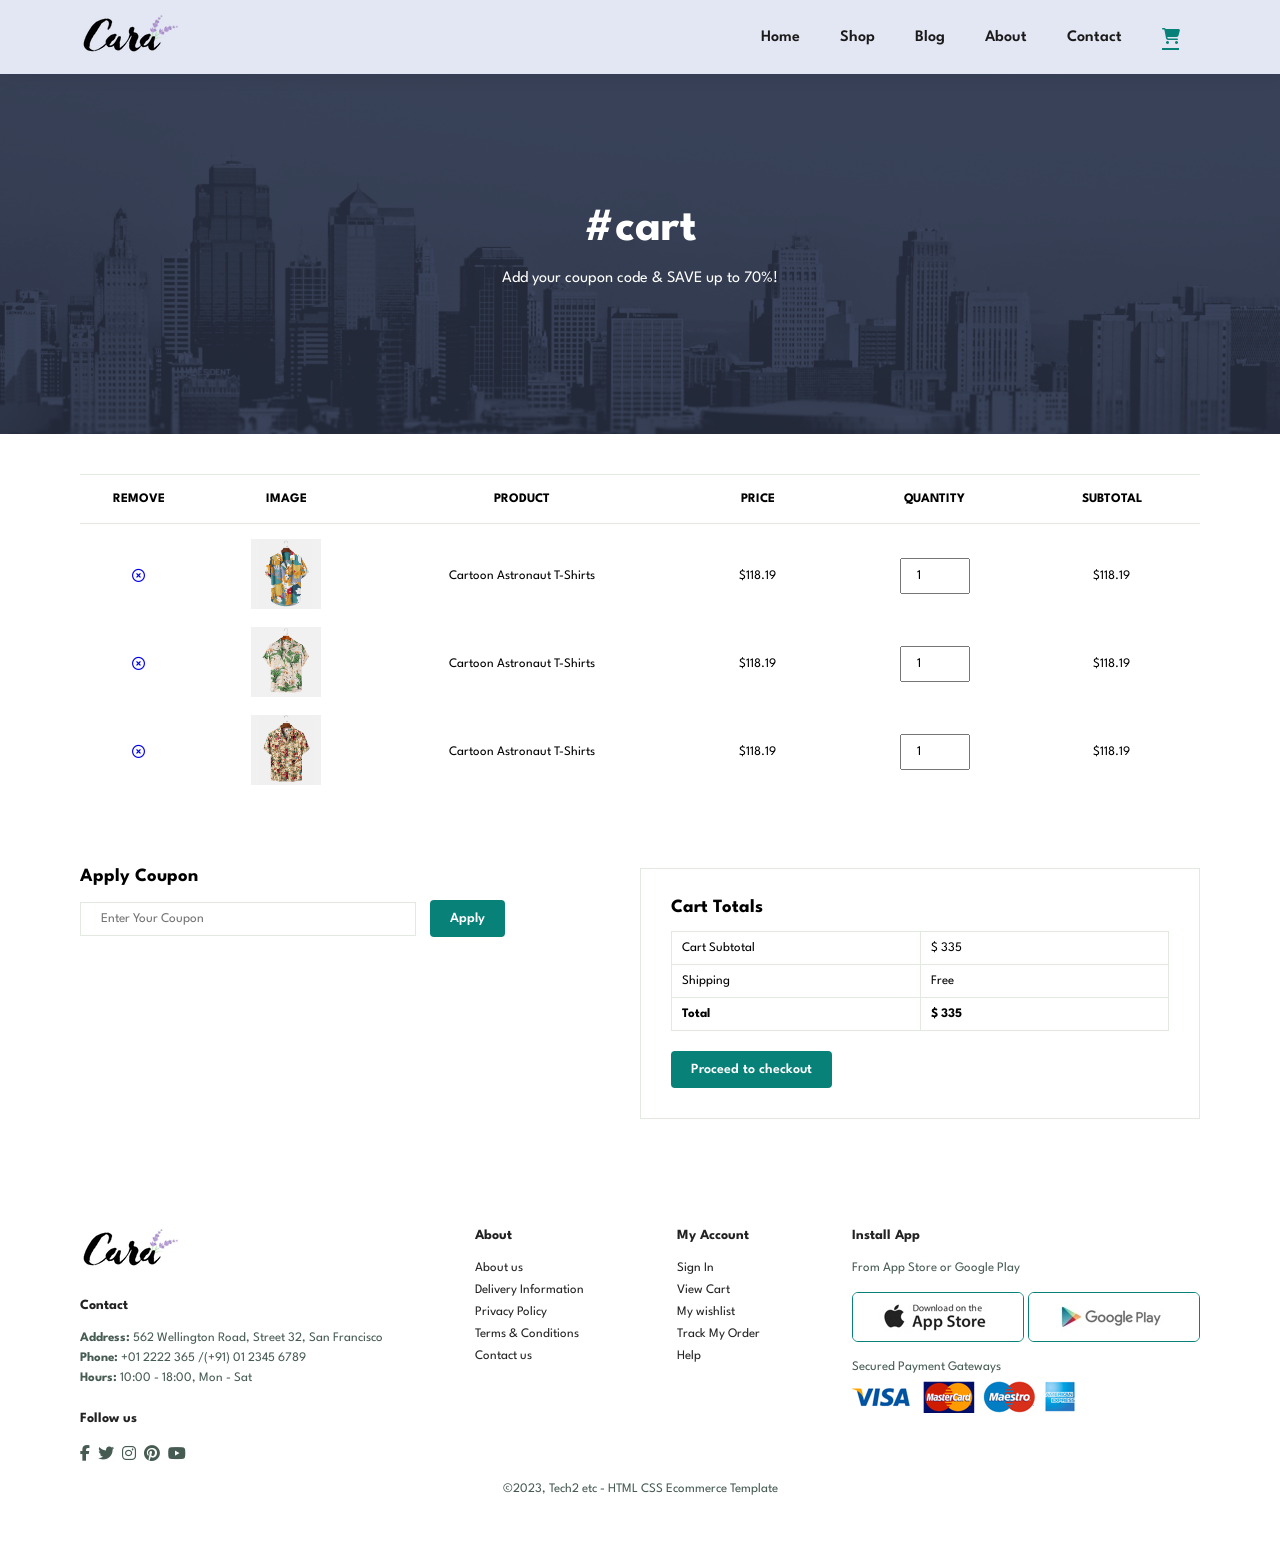
==== cart.html @ 0b226ee8 "Initial Goddies website" ====
<!DOCTYPE html>
<html lang="en">
<head>
    <meta charset="UTF-8">
    <meta name="viewport" content="width=device-width, initial-scale=1.0">
    <meta http-equiv="X-UA-Compatible" content="ie=edge">
    <title>E-commerce website</title>
    <link rel="stylesheet" href="style10.css">
    <link rel="stylesheet" href="https://cdnjs.cloudflare.com/ajax/libs/font-awesome/6.4.0/css/all.min.css">
</head>
<body>

    <section id="header">
        <a href="#">
            <img src="img/logo.png" class="logo">
        </a>
        <div>
            <ul id="navbar">
                <li><a href="index10.html">Home</a></li>
                <li><a href="shop.html">Shop</a></li>
                <li><a href="blog.html">Blog</a></li>
                <li><a href="about.html">About</a></li>
                <li><a href="contact.html">Contact</a></li>
                <li id="lg-bag"><a class="active" href="cart.html"><i class="fas fa-shopping-cart"></i></a></li>
                <a href="#" id ="close"><i class="fas fa-times"></i></a>
            </ul>
        </div>
        <div id="mobile">
            <a href="cart.html"><i class="fas fa-shopping-cart"></i></a>
            <i id="bar" class="fas fa-outdent"></i>
        </div>
    </section>

    <section id="page-header" class="about-header">
        <h2>#cart</h2>
        <p>Add your coupon code & SAVE up to 70%!</p>
    </section>
    
    <section id="cart" class="section-p1">
        <table width="100%">
            <thead>
                <tr>
                    <td>Remove</td>
                    <td>Image</td>
                    <td>Product</td>
                    <td>Price</td>
                    <td>Quantity</td>
                    <td>Subtotal</td>
                </tr>
            </thead>
            <tbody>
                <tr>
                    <td><a href="#"><i class="far fa-times-circle"></i></a></td>
                    <td><img src="img/products/f1.jpg" alt=""></td>
                    <td>Cartoon Astronaut T-Shirts</td>
                    <td>$118.19</td>
                    <td><input type="number" value="1"></td>
                    <td>$118.19</td>
                </tr>
                <tr>
                    <td><a href="#"><i class="far fa-times-circle"></i></a></td>
                    <td><img src="img/products/f2.jpg" alt=""></td>
                    <td>Cartoon Astronaut T-Shirts</td>
                    <td>$118.19</td>
                    <td><input type="number" value="1"></td>
                    <td>$118.19</td>
                </tr>
                <tr>
                    <td><a href="#"><i class="far fa-times-circle"></i></a></td>
                    <td><img src="img/products/f3.jpg" alt=""></td>
                    <td>Cartoon Astronaut T-Shirts</td>
                    <td>$118.19</td>
                    <td><input type="number" value="1"></td>
                    <td>$118.19</td>
                </tr>
            </tbody>
        </table>
    </section>

    <section id="cart-add" class="section-p1">
        <div id="coupon">
            <h3>Apply Coupon</h3>
            <div>
                <input type="text" placeholder="Enter Your Coupon">
                <button class="normal">Apply</button>
            </div>
        </div>

        <div id="subtotal">
            <h3>Cart Totals</h3>
            <table>
                <tr>
                    <td>Cart Subtotal</td>
                    <td>$ 335</td>
                </tr>
                <tr>
                    <td>Shipping</td>
                    <td>Free</td>
                </tr>
                <tr>
                    <td><strong>Total</strong></td>
                    <td><strong>$ 335</strong></td>
                </tr>
            </table>
            <button class="normal">Proceed to checkout</button>
        </div>
    </section>

    <footer class="section-p1">
        <div class="col">
            <img class="logo" src="img/logo.png" alt="">
            <h4>Contact</h4>
            <p><strong>Address: </strong> 562 Wellington Road, Street 32, San Francisco</p>
            <p><strong>Phone: </strong> +01 2222 365 /(+91) 01 2345 6789</p>
            <p><strong>Hours: </strong> 10:00 - 18:00, Mon - Sat</p>
            <div class="follow">
                <h4>Follow us</h4>
                <div class="icon">
                    <i class="fab fa-facebook-f"></i>
                    <i class="fab fa-twitter"></i>
                    <i class="fab fa-instagram"></i>
                    <i class="fab fa-pinterest"></i>
                    <i class="fab fa-youtube"></i>
                </div>
            </div>
        </div>
        <div class="col">
            <h4>About</h4>
            <a href="#">About us</a>
            <a href="#">Delivery Information</a>
            <a href="#">Privacy Policy</a>
            <a href="#">Terms & Conditions</a>
            <a href="#">Contact us</a>
        </div>
        <div class="col">
            <h4>My Account</h4>
            <a href="#">Sign In</a>
            <a href="#">View Cart</a>
            <a href="#">My wishlist</a>
            <a href="#">Track My Order</a>
            <a href="#">Help</a>
        </div>

        <div class="col install">
            <h4>Install App</h4>
            <p>From App Store or Google Play</p>
            <div class="row">
                <img src="img/pay/app.jpg" alt="">
                <img src="img/pay/play.jpg" alt="">
            </div>
            <p>Secured Payment Gateways </p>
            <img src="img/pay/pay.png" alt="">
        </div>

        <div class="copyright">
            <p>©2023, Tech2 etc - HTML CSS Ecommerce Template</p>
        </div>
    </footer>



    <script src="script10.js"></script>
</body>
</html>
---- style10.css ----
@import url('https://fonts.googleapis.com/css2?family=Spartan:wght@100;200;300;500;700;800;900&display=swap');

* {
    margin: 0;
    padding: 0;
    box-sizing: border-box;
    font-family: 'Spartan', sans-serif;
}

h1 {
    font-size: 50px;
    line-height: 64px;
    color: #222;
}

h2 {
    font-size: 46px;
    line-height: 54px;
    color: #222;
}

h4 {
    font-size: 20px;
    color: #222;
}

h6 {
    font-weight: 700;
    font-size: 12px;
}

p {
    font-size: 16px;
    color: #465b52;
    margin: 15px 0 20px 0;
}

.section-p1 {
    padding: 40px 80px;
}

.section-m1 {
    margin: 40px 0;
}

button.normal {
    font-size: 14px;
    font-weight: 600;
    padding: 15px 30px;
    color: #000;
    background-color: #fff;
    border-radius: 4px;
    cursor: pointer;
    border: none;
    outline: none;
    transition: 0.2s;
}

button.white {
    font-size: 13px;
    font-weight: 600;
    padding: 11px 18px;
    color: #fff;
    background-color: transparent;
    cursor: pointer;
    border: 1px solid #fff;
    outline: none;
    transition: 0.2s;
}

body {
    width: 100%;
}

/*Header start*/
#header {
    display: flex;
    justify-content: space-between;
    padding: 15px 80px;
    align-items: center;
    background-color: #E3E6F3;
    box-shadow: 0 5px 15px rgba(0, 0, 0, 0.06);
    z-index: 999;
    position: sticky;
    top: 0;
    left: 0;
}

#navbar {
    display: flex;
    justify-content: center;
    align-items: center;
}

#navbar li {
    list-style: none;
    padding: 0 20px;
    position: relative;
}

#navbar li a {
    text-decoration: none;
    font-size: 16px;
    font-weight: 600;
    color: #1a1a1a;
    transition: 0.3s ease;
}

#navbar li a:hover,
#navbar li a.active {
    color: #088178;
}

#navbar li a.active::after,
#navbar li a:hover::after {
    content: '';
    width: 30%;
    height: 2px;
    background-color: #088178;
    position: absolute;
    bottom: -4px;
    left: 20px;
}

#mobile {
    display: none;
    align-items: center;
}

#close {
    display: none;
}

/*Home Page*/

#hero {
    background-image: url("img/hero4.png");
    height: 90vh;
    width: 100%;
    background-size: cover;
    background-position: top 25% right 0;
    padding: 0 80px;
    display: flex;
    flex-direction: column;
    justify-content: center;
    align-items: flex-start;
}

#hero h4 {
    padding-bottom: 15px;
}

#hero h1 {
    color: #088178;
}

#hero button {
    background-image: url("img/button.png");
    color: #088178;
    background-color: transparent;
    border: 0;
    padding: 14px 80px 14px 65px;
    background-repeat: no-repeat;
    cursor: pointer;
    font-weight: 700;
    font-size: 15px;
}

#feature {
    display: flex;
    align-items: center;
    justify-content: space-between;
    flex-wrap: wrap;
}

#feature .fe-box {
    width: 180px;
    text-align: center;
    padding: 25px 15px;
    box-shadow: 20px 20px 34px rgba(0, 0, 0, 0.03);
    border: 1px solid #cce7d0;
    border-radius: 4px;
    margin: 15px 0;
}

#feature .fe-box:hover {
    box-shadow: 10px 10px 54px rgba(70, 62, 221, 0.1);
}

#feature .fe-box h6 {
    display: inline-block;
    padding: 9px 8px 6px 8px;
    line-height: 1;
    border-radius: 4px;
    color: #088178;
    background-color: #fddde4;
}

#feature .fe-box img {
    width: 100%;
    margin-bottom: 10px;
}

#feature .fe-box:nth-child(2) h6 {
    background-color: #cdebbc;
}

#feature .fe-box:nth-child(3) h6 {
    background-color: #d1e8f2;
}

#feature .fe-box:nth-child(4) h6 {
    background-color: #cdd4f8;
}

#feature .fe-box:nth-child(5) h6 {
    background-color: #f6dbf6;
}

#feature .fe-box:nth-child(6) h6 {
    background-color: #fff2e5;
}

#product1 .pro-container {
    display: flex;
    justify-content: space-between;
    padding-top: 20px;
    flex-wrap: wrap;
}

#product1 {
    text-align: center;
}

#product1 .pro {
    width: 23%;
    min-width: 250px;
    padding: 10px 12px;
    border: 1px solid #cce7d0;
    border-radius: 25px;
    cursor: pointer;
    box-shadow: 20px 20px 30px rgba(0, 0, 0, 0.02);
    margin: 15px 0;
    transition: 0.2s ease;
    position: relative;
}

#product1 .pro:hover {
    box-shadow: 20px 20px 30px rgba(0, 0, 0, 0.06);
}

#product1 .pro img {
    width: 100%;
    border-radius: 20px;
}

#product1 .pro .des {
    text-align: start;
    padding: 10px 0;
}

#product1 .pro .des span {
    color: #606063;
    font-size: 12px;
}

#product1 .pro .des h5 {
    color: #1a1a1a;
    font-size: 14px;
    padding-top: 7px;
}

#product1 .pro .des i {
    color: rgb(243, 181, 25);
    font-size: 12px;
}

#product1 .pro .des h4 {
    padding-top: 7px;
    font-size: 15px;
    font-weight: 700;
    color: #088178;
}

#product1 .pro .fa-shopping-cart {
    width: 40px;
    height: 40px;
    line-height: 40px;
    border-radius: 50px;
    background-color: #e8f6ee;
    color: #088178;
    border: 1px solid #cce7d0;
    position: absolute;
    bottom: 20px;
    right: 10px;
}

#banner {
    display: flex;
    flex-direction: column;
    justify-content: center;
    align-items: center;
    text-align: center;
    width: 100%;
    height: 40vh;
    background-image: url("img/banner/b2.jpg");
    background-size: cover;
    background-position: center;
}

#banner h4 {
    color: #fff;
    font-size: 16px;
}

#banner h2 {
    color: #fff;
    font-size: 30px;
    padding: 10px 0;
}

#banner h2 span {
    color: #ef3636;
    font-size: 30px;
    padding: 10px 0;
}

#banner button:hover {
    background: #088178;
    color: #fff;
}

#sm-banner {
    display: flex;
    justify-content: space-between;
    flex-wrap: wrap;
}

#sm-banner .banner-box {
    margin-top: 3px;
    display: flex;
    flex-direction: column;
    justify-content: center;
    align-items: flex-start;
    min-width: 640px;
    height: 50vh;
    background-image: url("img/banner/b17.jpg");
    background-size: cover;
    background-position: center;
    padding: 30px;
}

#sm-banner .banner-box2 {
    background-image: url("img/banner/b10.jpg");
}

#sm-banner h4 {
    color: #fff;
    font-size: 20px;
    font-weight: 300;
}

#sm-banner h2 {
    color: #fff;
    font-size: 28px;
    font-weight: 800;
}

#sm-banner span {
    color: #fff;
    font-size: 14px;
    font-weight: 500;
    padding-bottom: 15px;
}

#sm-banner .banner-box:hover button {
    background: #088178;
    border: 1px solid #088178;
}

#banner3 {
    display: flex;
    justify-content: space-between;
    flex-wrap: wrap;
    padding: 0 80px;
}

#banner3 .banner-box {
    display: flex;
    flex-direction: column;
    justify-content: center;
    align-items: flex-start;
    min-width: 30%;
    height: 30vh;
    background-image: url("img/banner/b7.jpg");
    background-size: cover;
    background-position: center;
    padding: 20px;
    margin-bottom: 20px;
}

#banner3 .banner-box2 {
    background-image: url("img/banner/b4.jpg");
}

#banner3 .banner-box3 {
    background-image: url("img/banner/b18.jpg");
}

#banner3 h2 {
    color: #fff;
    font-weight: 900;
    font-size: 22px;
}

#banner3 h3 {
    color: #ec544e;
    font-weight: 800;
    font-size: 15px;
}

#newsletter {
    display: flex;
    justify-content: space-between;
    flex-wrap: wrap;
    align-items: center;
    background-image: url("img/banner/b14.png");
    background-repeat: no-repeat;
    background-position: 20% 30%;
    /*20% from left 30% from top*/
    background-color: #041e42;
}

#newsletter h4 {
    font-size: 22px;
    font-weight: 700;
    color: #fff;
}

#newsletter p {
    font-size: 14px;
    font-weight: 600;
    color: #818ea0;
}

#newsletter p span {
    color: #ffbd27;
}

#newsletter input {
    height: 3.125rem;
    padding: 0 1.25em;
    font-size: 14px;
    width: 100%;
    border: 1px solid transparent;
    border-radius: 4px;
    outline: none;
    border-top-right-radius: 0;
    border-bottom-right-radius: 0;
}

#newsletter button {
    background-color: #088178;
    color: #fff;
    white-space: nowrap;
    border-top-left-radius: 0;
    border-bottom-left-radius: 0;
}

#newsletter .form {
    display: flex;
    width: 40%;
}

footer {
    display: flex;
    flex-wrap: wrap;
    justify-content: space-between;
}

footer .col {
    display: flex;
    flex-direction: column;
    align-items: flex-start;
    margin-bottom: 20px;
}

footer .logo {
    margin-bottom: 30px;
}

footer h4 {
    font-size: 14px;
    padding-bottom: 20px;
}

footer p {
    font-size: 13px;
    margin: 0 0 8px 0;
}

footer a {
    font-size: 13px;
    text-decoration: none;
    color: #222;
    margin-bottom: 10px;
}

footer .follow {
    margin-top: 20px;
}

footer .follow i {
    color: #465b52;
    padding-right: 4px;
    cursor: pointer;
}

footer .install .row img {
    border: 1px solid #088178;
    border-radius: 6px;
    margin: 10px 0 15px 0;
}

footer .follow i:hover,
footer a:hover {
    color: #088178;
}

footer .copyright {
    width: 100%;
    text-align: center;
}

/* Shop Page */

#page-header {
    width: 100%;
    height: 40vh;
    background-color: #a95ee2;
    display: flex;
    justify-content: center;
    text-align: center;
    flex-direction: column;
    padding: 14px;
}

#page-header h2,
#page-header p {
    color: #fff;
}

#pagination {
    text-align: center;
}

#pagination a {
    text-decoration: none;
    background-color: #088178;
    padding: 15px 20px;
    border-radius: 4px;
    color: #fff;
    font-weight: 600;
}


/*Single Product*/

#prodetails {
    display: flex;
    margin-top: 20px;
}

#prodetails .single-pro-image {
    width: 40%;
    margin-right: 50px;
}

.small-img-group {
    display: flex;
    justify-content: space-between;
}

.small-img-col {
    flex-basis: 24%;
    cursor: pointer;
}

#prodetails .single-pro-details {
    width: 50%;
    padding-top: 30px;
}

#prodetails .single-pro-details h4 {
    padding: 40px 0 20px 0;
}

#prodetails .single-pro-details h2 {
    font-size: 26px;
}

#prodetails .single-pro-details select {
    display: block;
    padding: 5px 10px;
    margin-bottom: 10px;
}

#prodetails .single-pro-details input {
    width: 50px;
    height: 47px;
    padding-left: 10px;
    font-size: 16px;
    margin-right: 10px;
}

#prodetails .single-pro-details input:focus {
    outline: none;
}

#prodetails .single-pro-details button {
    background: #088178;
    color: #fff;
}

#prodetails .single-pro-details span {
    line-height: 25px;
}

/* Blog Page*/

#page-header.blog-header {
    background-image: url("img/banner/b19.jpg");
    background-size: cover;
}

#blog {
    padding: 150px 150px 0 150px;
}

#blog .blog-box {
    display: flex;
    align-items: center;
    width: 100%;
    position: relative;
    padding-bottom: 90px;
}

#blog .blog-img {
    width: 50%;
    margin-right: 40px;
}

#blog img {
    width: 100%;
    height: 300px;
    object-fit: cover;
}

#blog .blog-details {
    width: 50%;
}

#blog .blog-details a {
    text-decoration: none;
    font-size: 11px;
    color: #000;
    font-weight: 700;
    position: relative;
    transition: 0.3s;
}

#blog .blog-details a::after {
    content: '';
    width: 50px;
    height: 1px;
    background-color: #000;
    position: absolute;
    top: 4px;
    right: -60px;
}

#blog .blog-details a:hover {
    color: #088178;
}

#blog .blog-details a:hover::after {
    background-color: #088178;
}

#blog .blog-box h1 {
    position: absolute;
    top: -40px;
    left: 0;
    font-size: 70px;
    font-weight: 700;
    color: #c9cbce;
    z-index: -9;
}

/* About Page */

#page-header.about-header {
    background-image: url("img/about/banner.png");
    background-size: cover;

}

#about-head {
    display: flex;
    align-items: center;
}

#about-head img {
    width: 50%;
    height: auto;
}

#about-head div {
    padding-left: 40px;
}

#about-app {
    text-align: center;
}

#about-app .video {
    width: 70%;
    height: 100%;
    margin: 30px auto 0 auto;
}

#about-app .video video {
    width: 100%;
    height: 100%;
    border-radius: 20px;
}

/* Contact Page */

#contact-details {
    display: flex;
    justify-content: center;
    align-items: center;

}

#contact-details .details {
    width: 40%;
}

#contact-details .details span,
#form-details form span {
    font-size: 12px;
}

#contact-details .details h2,
#form-details form h2 {
    font-size: 26px;
    line-height: 35px;
    padding: 20px 0px;
}

#contact-details .details h3 {
    font-size: 16px;
    padding-bottom: 15px;
}

#contact-details .details li {
    list-style: none;
    display: flex;
    padding: 10px 0px;
}

#contact-details .details li i {
    font-size: 14px;
    padding-right: 22px;
}

#contact-details .details li p {
    font-size: 14px;
    margin: 0;
}

#contact-details .map {
    width: 55%;
    height: 400px;
}

#contact-details .map iframe {
    width: 100%;
    height: 100%;
}

#form-details {
    display: flex;
    justify-content: space-between;
    align-items: center;
    margin: 30px;
    padding: 80px;
    border: 1px solid #e1e1e1;
}

#form-details form {
    width: 65%;
    display: flex;
    flex-direction: column;
    align-items: flex-start;
}

#form-details form input,
#form-details form textarea {
    width: 100%;
    padding: 12px 15px;
    outline: none;
    margin-bottom: 20px;
    border: 1px solid #e1e1e1;
}

#form-details form button {
    background-color: #088178;
    color: #fff;
}

#form-details .people div {
    padding-bottom: 25px;
    display: flex;
    align-items: flex-start;
}

#form-details .people div img {
    width: 65px;
    height: 65px;
    object-fit: cover;
    margin-right: 15px;
}

#form-details .people div p {
    margin: 0;
    font-size: 13px;
    line-height: 25px;
}

#form-details .people div p span {
    display: block;
    font-size: 16px;
    font-weight: 600;
    color: black;
}

/* Cart Page */

#cart {
    overflow-x: auto;
}

#cart table {
    width: 100%;
    border-collapse: collapse;
    table-layout: fixed;
    white-space: nowrap;
}

#cart table img {
    width: 70px;
}

#cart table td:nth-child(1) {
    width: 100px;
    text-align: center;
}

#cart table td:nth-child(2) {
    width: 150px;
    text-align: center;
}

#cart table td:nth-child(3) {
    width: 250px;
    text-align: center;
}

#cart table td:nth-child(4),
#cart table td:nth-child(5),
#cart table td:nth-child(6) {
    width: 150px;
    text-align: center;
}

#cart table td:nth-child(5) input {
    width: 70px;
    padding: 10px 5px 10px 15px;
}

#cart table thead {
    border: 1px solid #e2e9e1;
    border-left: none;
    border-right: none;
}

#cart table thead td {
    font-weight: 700;
    text-transform: uppercase;
    font-size: 13px;
    padding: 18px 0;
}

#cart table tbody tr td {
    padding-top: 15px;
    font-size: 13px;
}

#cart-add {
    display: flex;
    flex-wrap: wrap;
    justify-content: space-between;
}

#coupon {
    width: 50%;
    margin-bottom: 30px;
}

#coupon h3,
#subtotal h3 {
    padding-bottom: 15px;
}

#coupon input {
    padding: 10px 20px;
    outline: none;
    width: 60%;
    margin-right: 10px;
    border: 1px solid #e2e9e1;
}

#coupon button,
#subtotal button {
    background-color: #088178;
    color: #fff;
    padding: 12px 20px;
}

#subtotal {
    width: 50%;
    margin-bottom: 30px;
    border: 1px solid #e2e9e1;
    padding: 30px;
}

#subtotal table {
    border-collapse: collapse;
    width: 100%;
    margin-bottom: 20px;
}

#subtotal table td {
    width: 50%;
    border: 1px solid #e2e9e1;
    padding: 10px;
    font-size: 13px;
}




/*Start Media Query*/

@media (max-width:799px) {
    .section-p1 {
        padding: 40px 40px;
    }

    #navbar {
        display: flex;
        flex-direction: column;
        justify-content: flex-start;
        align-items: flex-start;
        position: fixed;
        /*cette propriété est suffisante pour appliquer absolute pour le child elements*/
        top: 0;
        right: -300px;
        height: 100vh;
        width: 300px;
        background-color: #E3E6F3;
        box-shadow: 0 40px 60px rgba(0, 0, 0, 0.1);
        padding: 80px 0 0 10px;
        transition: 0.3s;
    }

    #navbar.active {
        right: 0px;
    }

    #navbar li {
        margin-bottom: 25px;
    }

    #mobile {
        display: flex;
        align-items: center;
    }

    #mobile i {
        color: #1a1a1a;
        font-size: 24px;
        padding-left: 20px;
    }

    #close {
        display: initial;
        position: absolute;
        top: 30px;
        left: 30px;
        color: #222;
        font-size: 24px;
    }

    #lg-bag {
        display: none;
    }

    #hero {
        height: 70vh;
        background-position: top 30% right 30%;
        /*j'éloigne de l'origine par rapport à x et y de 30% */
        padding: 0 80px;

    }

    #feature {
        justify-content: center;
    }

    #feature .fe-box {
        margin: 15px 15px;
    }

    #product1 .pro-container {
        justify-content: center;
    }

    #product1 .pro {
        margin: 15px;
    }

    #banner {
        height: 20vh;
    }

    #sm-banner .banner-box {
        min-width: 100%;
        height: 30vh;
    }

    #banner3 {
        padding: 0 40px;
    }

    #banner3 .banner-box {
        width: 28%;
    }

    #newsletter .form {
        width: 70%;
    }

    /*Contact Page*/

    #form-details {
        padding: 40px;
    }

    #form-details form {
        width: 50%;
    }

}

@media (max-width: 447px) {
    .section-p1 {
        padding: 20px;
    }

    #header {
        padding: 10px 30px;
    }

    #hero {
        background-position: 55%;
        padding: 0 20px;
    }

    h2 {
        font-size: 32px;
    }

    h1 {
        font-size: 38px;
    }

    #feature .fe-box {
        width: 155px;
        margin: 0 0 15px 0;
    }

    #feature {
        justify-content: space-between;
    }

    #product1 .pro {
        width: 100%;
    }

    #banner {
        height: 40vh;
    }

    #sm-banner .banner-box {
        height: 40vh;
    }

    #sm-banner .banner-box2 {
        margin-top: 20px;
    }

    #banner3 {
        padding: 20px;
    }

    #banner3 .banner-box {
        width: 100%;
    }

    #newsletter {
        padding: 40px 20px;
    }

    #newsletter .form {
        width: 100%;
    }

    footer .copyright {
        text-align: start;
    }

    /* Single Product */
    #prodetails {
        display: flex;
        flex-direction: column;
    }

    #prodetails .single-pro-image {
        width: 100%;
        margin-right: 0px;
    }

    #prodetails .single-pro-details {
        width: 100%;
    }

    /*  Blog page */

    #blog {
        padding: 100px 20px 0 20px;

    }

    #blog .blog-box {
        flex-direction: column;
        align-items: flex-start;
    }

    #blog .blog-img {
        width: 100%;
        margin-right: 0px;
        margin-bottom: 30px;
    }

    #blog .blog-details {
        width: 100%;
        margin-right: 40px;
    }

    /* About Page */

    #about-head {
        flex-direction: column;
    }

    #about-head img {
        width: 100%;
        margin-bottom: 20px;
    }

    #about-head div {
        padding-left: 0px;
    }

    #about-app .video {
        width: 100%;
    }

    /* Conatact Page */
    #contact-details {
        flex-direction: column;
    }

    #contact-details .details {
        width: 100%;
        margin-bottom: 30px;
    }

    #contact-details .map {
        width: 100%;
    }

    #form-details {
        margin: 10px;
        padding: 30px 10px;
        flex-wrap: wrap;
    }

    #form-details form {
        width: 100%;
        margin-bottom: 30px;
    }

    /* Cart Page */

    #cart-add {
        flex-direction: column;
    }

    #coupon {
        width: 100%;
    }

    #subtotal {
        width: 100%;
        padding: 20px;
    }

}

.logo {
    font-size: 32px;
    font-weight: 800;
    text-decoration: none;
    color: #111;
    letter-spacing: 1px;
}
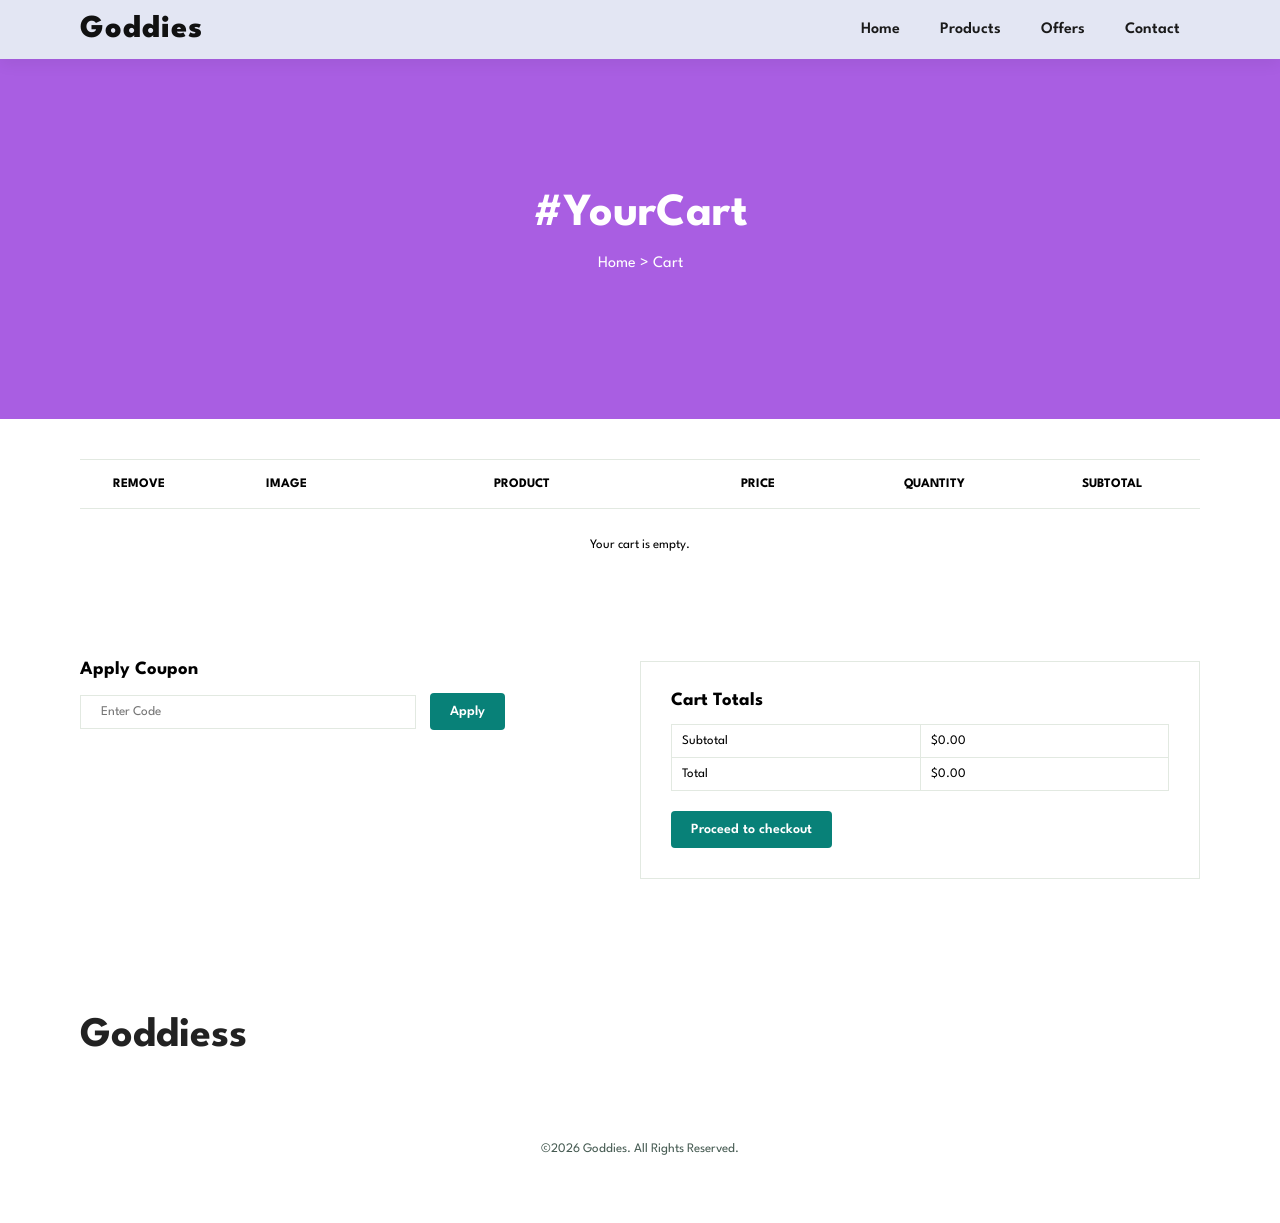
==== commit 1f2d70b8: "Upgrade Goddess website" ====
--- a/cart.html
+++ b/cart.html
@@ -1,43 +1,47 @@
 <!DOCTYPE html>
 <html lang="en">
+
 <head>
     <meta charset="UTF-8">
     <meta name="viewport" content="width=device-width, initial-scale=1.0">
-    <meta http-equiv="X-UA-Compatible" content="ie=edge">
-    <title>E-commerce website</title>
+    <title>Your Cart - Goddies</title>
     <link rel="stylesheet" href="style10.css">
     <link rel="stylesheet" href="https://cdnjs.cloudflare.com/ajax/libs/font-awesome/6.4.0/css/all.min.css">
 </head>
+
 <body>
 
     <section id="header">
-        <a href="#">
-            <img src="img/logo.png" class="logo">
-        </a>
+        <a href="index.html" class="logo">Goddies</a>
         <div>
             <ul id="navbar">
-                <li><a href="index10.html">Home</a></li>
-                <li><a href="shop.html">Shop</a></li>
-                <li><a href="blog.html">Blog</a></li>
-                <li><a href="about.html">About</a></li>
-                <li><a href="contact.html">Contact</a></li>
-                <li id="lg-bag"><a class="active" href="cart.html"><i class="fas fa-shopping-cart"></i></a></li>
-                <a href="#" id ="close"><i class="fas fa-times"></i></a>
+                <li><a href="index.html">Home</a></li>
+                <li><a href="index.html#product1">Products</a></li>
+                <li><a href="index.html#banner">Offers</a></li>
+                <li><a href="index.html#footer">Contact</a></li>
             </ul>
         </div>
         <div id="mobile">
-            <a href="cart.html"><i class="fas fa-shopping-cart"></i></a>
+            <a href="cart.html" style="position:relative;">
+                <i class="fas fa-shopping-cart"></i>
+                <span id="cart-count" style="
+                    position:absolute; top:-8px; right:-10px;
+                    background:#ec544e; color:#fff; font-size:11px;
+                    border-radius:50%; width:18px; height:18px;
+                    display:flex; align-items:center; justify-content:center;
+                ">0</span>
+            </a>
             <i id="bar" class="fas fa-outdent"></i>
         </div>
     </section>
 
-    <section id="page-header" class="about-header">
-        <h2>#cart</h2>
-        <p>Add your coupon code & SAVE up to 70%!</p>
+    <section id="page-header">
+        <h2>#YourCart</h2>
+        <p>Home &gt; Cart</p>
     </section>
-    
+
     <section id="cart" class="section-p1">
-        <table width="100%">
+        <table>
             <thead>
                 <tr>
                     <td>Remove</td>
@@ -48,32 +52,7 @@
                     <td>Subtotal</td>
                 </tr>
             </thead>
-            <tbody>
-                <tr>
-                    <td><a href="#"><i class="far fa-times-circle"></i></a></td>
-                    <td><img src="img/products/f1.jpg" alt=""></td>
-                    <td>Cartoon Astronaut T-Shirts</td>
-                    <td>$118.19</td>
-                    <td><input type="number" value="1"></td>
-                    <td>$118.19</td>
-                </tr>
-                <tr>
-                    <td><a href="#"><i class="far fa-times-circle"></i></a></td>
-                    <td><img src="img/products/f2.jpg" alt=""></td>
-                    <td>Cartoon Astronaut T-Shirts</td>
-                    <td>$118.19</td>
-                    <td><input type="number" value="1"></td>
-                    <td>$118.19</td>
-                </tr>
-                <tr>
-                    <td><a href="#"><i class="far fa-times-circle"></i></a></td>
-                    <td><img src="img/products/f3.jpg" alt=""></td>
-                    <td>Cartoon Astronaut T-Shirts</td>
-                    <td>$118.19</td>
-                    <td><input type="number" value="1"></td>
-                    <td>$118.19</td>
-                </tr>
-            </tbody>
+            <tbody id="cart-body"></tbody>
         </table>
     </section>
 
@@ -81,84 +60,37 @@
         <div id="coupon">
             <h3>Apply Coupon</h3>
             <div>
-                <input type="text" placeholder="Enter Your Coupon">
+                <input type="text" placeholder="Enter Code">
                 <button class="normal">Apply</button>
             </div>
         </div>
-
         <div id="subtotal">
             <h3>Cart Totals</h3>
             <table>
                 <tr>
-                    <td>Cart Subtotal</td>
-                    <td>$ 335</td>
+                    <td>Subtotal</td>
+                    <td id="cart-subtotal">$0.00</td>
                 </tr>
                 <tr>
-                    <td>Shipping</td>
-                    <td>Free</td>
-                </tr>
-                <tr>
-                    <td><strong>Total</strong></td>
-                    <td><strong>$ 335</strong></td>
+                    <td>Total</td>
+                    <td id="cart-total">$0.00</td>
                 </tr>
             </table>
             <button class="normal">Proceed to checkout</button>
         </div>
     </section>
 
-    <footer class="section-p1">
+    <footer id="footer" class="section-p1">
         <div class="col">
-            <img class="logo" src="img/logo.png" alt="">
-            <h4>Contact</h4>
-            <p><strong>Address: </strong> 562 Wellington Road, Street 32, San Francisco</p>
-            <p><strong>Phone: </strong> +01 2222 365 /(+91) 01 2345 6789</p>
-            <p><strong>Hours: </strong> 10:00 - 18:00, Mon - Sat</p>
-            <div class="follow">
-                <h4>Follow us</h4>
-                <div class="icon">
-                    <i class="fab fa-facebook-f"></i>
-                    <i class="fab fa-twitter"></i>
-                    <i class="fab fa-instagram"></i>
-                    <i class="fab fa-pinterest"></i>
-                    <i class="fab fa-youtube"></i>
-                </div>
-            </div>
+            <h2>Goddiess</h2>
         </div>
-        <div class="col">
-            <h4>About</h4>
-            <a href="#">About us</a>
-            <a href="#">Delivery Information</a>
-            <a href="#">Privacy Policy</a>
-            <a href="#">Terms & Conditions</a>
-            <a href="#">Contact us</a>
-        </div>
-        <div class="col">
-            <h4>My Account</h4>
-            <a href="#">Sign In</a>
-            <a href="#">View Cart</a>
-            <a href="#">My wishlist</a>
-            <a href="#">Track My Order</a>
-            <a href="#">Help</a>
-        </div>
-
-        <div class="col install">
-            <h4>Install App</h4>
-            <p>From App Store or Google Play</p>
-            <div class="row">
-                <img src="img/pay/app.jpg" alt="">
-                <img src="img/pay/play.jpg" alt="">
-            </div>
-            <p>Secured Payment Gateways </p>
-            <img src="img/pay/pay.png" alt="">
-        </div>
-
         <div class="copyright">
-            <p>©2023, Tech2 etc - HTML CSS Ecommerce Template</p>
+            <p>©2026 Goddies. All Rights Reserved.</p>
         </div>
     </footer>
 
+    <script src="cart.js"></script>
+    <script src="spark.js"></script>
+</body>
 
-
-    <script src="script10.js"></script>
-</body>
 </html>
--- a/style10.css
+++ b/style10.css
@@ -342,7 +342,7 @@
     flex-direction: column;
     justify-content: center;
     align-items: flex-start;
-    min-width: 640px;
+    min-width: 48%;
     height: 50vh;
     background-image: url("img/banner/b17.jpg");
     background-size: cover;
@@ -1248,4 +1248,1423 @@
     text-decoration: none;
     color: #111;
     letter-spacing: 1px;
+}
+
+footer {
+    display: flex;
+    justify-content: space-between;
+    flex-wrap: wrap;
+    gap: 40px;
+    padding: 60px 80px;
+}
+
+footer .col {
+    min-width: 250px;
+}
+
+footer h2 {
+    font-size: 42px;
+    margin-bottom: 20px;
+}
+
+footer h4 {
+    margin-bottom: 15px;
+}
+
+footer a {
+    display: block;
+    text-decoration: none;
+    color: #555;
+    margin-bottom: 8px;
+}
+
+footer a:hover {
+    color: #000;
+}
+
+#footer {
+    display: flex;
+    justify-content: space-between;
+    flex-wrap: wrap;
+    gap: 40px;
+    padding: 60px 80px;
+}
+
+#footer .col {
+    min-width: 250px;
+}
+
+#footer h2 {
+    font-size: 42px;
+    margin-bottom: 20px;
+}
+
+#footer h4 {
+    margin-bottom: 15px;
+}
+
+#footer a {
+    display: block;
+    text-decoration: none;
+    color: #555;
+    margin-bottom: 8px;
+}
+
+#footer a:hover {
+    color: #000;
+}
+
+@import url('https://fonts.googleapis.com/css2?family=Spartan:wght@100;200;300;500;700;800;900&display=swap');
+
+* {
+    margin: 0;
+    padding: 0;
+    box-sizing: border-box;
+    font-family: 'Spartan', sans-serif;
+}
+
+h1 {
+    font-size: 50px;
+    line-height: 64px;
+    color: #222;
+}
+
+h2 {
+    font-size: 46px;
+    line-height: 54px;
+    color: #222;
+}
+
+h4 {
+    font-size: 20px;
+    color: #222;
+}
+
+h6 {
+    font-weight: 700;
+    font-size: 12px;
+}
+
+p {
+    font-size: 16px;
+    color: #465b52;
+    margin: 15px 0 20px 0;
+}
+
+.section-p1 {
+    padding: 40px 80px;
+}
+
+.section-m1 {
+    margin: 40px 0;
+}
+
+button.normal {
+    font-size: 14px;
+    font-weight: 600;
+    padding: 15px 30px;
+    color: #000;
+    background-color: #fff;
+    border-radius: 4px;
+    cursor: pointer;
+    border: none;
+    outline: none;
+    transition: 0.2s;
+}
+
+button.white {
+    font-size: 13px;
+    font-weight: 600;
+    padding: 11px 18px;
+    color: #fff;
+    background-color: transparent;
+    cursor: pointer;
+    border: 1px solid #fff;
+    outline: none;
+    transition: 0.2s;
+}
+
+body {
+    width: 100%;
+}
+
+/*Header start*/
+#header {
+    display: flex;
+    justify-content: space-between;
+    padding: 15px 80px;
+    align-items: center;
+    background-color: #E3E6F3;
+    box-shadow: 0 5px 15px rgba(0, 0, 0, 0.06);
+    z-index: 999;
+    position: sticky;
+    top: 0;
+    left: 0;
+}
+
+#navbar {
+    display: flex;
+    justify-content: center;
+    align-items: center;
+}
+
+#navbar li {
+    list-style: none;
+    padding: 0 20px;
+    position: relative;
+}
+
+#navbar li a {
+    text-decoration: none;
+    font-size: 16px;
+    font-weight: 600;
+    color: #1a1a1a;
+    transition: 0.3s ease;
+}
+
+#navbar li a:hover,
+#navbar li a.active {
+    color: #088178;
+}
+
+#navbar li a.active::after,
+#navbar li a:hover::after {
+    content: '';
+    width: 30%;
+    height: 2px;
+    background-color: #088178;
+    position: absolute;
+    bottom: -4px;
+    left: 20px;
+}
+
+#mobile {
+    display: none;
+    align-items: center;
+}
+
+#close {
+    display: none;
+}
+
+/*Home Page*/
+
+#hero {
+    background-image: url("img/hero4.png");
+    height: 90vh;
+    width: 100%;
+    background-size: cover;
+    background-position: top 25% right 0;
+    padding: 0 80px;
+    display: flex;
+    flex-direction: column;
+    justify-content: center;
+    align-items: flex-start;
+}
+
+#hero h4 {
+    padding-bottom: 15px;
+}
+
+#hero h1 {
+    color: #088178;
+}
+
+#hero button {
+    background-image: url("img/button.png");
+    color: #088178;
+    background-color: transparent;
+    border: 0;
+    padding: 14px 80px 14px 65px;
+    background-repeat: no-repeat;
+    cursor: pointer;
+    font-weight: 700;
+    font-size: 15px;
+}
+
+#feature {
+    display: flex;
+    align-items: center;
+    justify-content: space-between;
+    flex-wrap: wrap;
+}
+
+#feature .fe-box {
+    width: 180px;
+    text-align: center;
+    padding: 25px 15px;
+    box-shadow: 20px 20px 34px rgba(0, 0, 0, 0.03);
+    border: 1px solid #cce7d0;
+    border-radius: 4px;
+    margin: 15px 0;
+}
+
+#feature .fe-box:hover {
+    box-shadow: 10px 10px 54px rgba(70, 62, 221, 0.1);
+}
+
+#feature .fe-box h6 {
+    display: inline-block;
+    padding: 9px 8px 6px 8px;
+    line-height: 1;
+    border-radius: 4px;
+    color: #088178;
+    background-color: #fddde4;
+}
+
+#feature .fe-box img {
+    width: 100%;
+    margin-bottom: 10px;
+}
+
+#feature .fe-box:nth-child(2) h6 {
+    background-color: #cdebbc;
+}
+
+#feature .fe-box:nth-child(3) h6 {
+    background-color: #d1e8f2;
+}
+
+#feature .fe-box:nth-child(4) h6 {
+    background-color: #cdd4f8;
+}
+
+#feature .fe-box:nth-child(5) h6 {
+    background-color: #f6dbf6;
+}
+
+#feature .fe-box:nth-child(6) h6 {
+    background-color: #fff2e5;
+}
+
+#product1 .pro-container {
+    display: flex;
+    justify-content: space-between;
+    padding-top: 20px;
+    flex-wrap: wrap;
+}
+
+#product1 {
+    text-align: center;
+}
+
+#product1 .pro {
+    width: 23%;
+    min-width: 250px;
+    padding: 10px 12px;
+    border: 1px solid #cce7d0;
+    border-radius: 25px;
+    cursor: pointer;
+    box-shadow: 20px 20px 30px rgba(0, 0, 0, 0.02);
+    margin: 15px 0;
+    transition: 0.2s ease;
+    position: relative;
+}
+
+#product1 .pro:hover {
+    box-shadow: 20px 20px 30px rgba(0, 0, 0, 0.06);
+}
+
+#product1 .pro img {
+    width: 100%;
+    border-radius: 20px;
+}
+
+#product1 .pro .des {
+    text-align: start;
+    padding: 10px 0;
+}
+
+#product1 .pro .des span {
+    color: #606063;
+    font-size: 12px;
+}
+
+#product1 .pro .des h5 {
+    color: #1a1a1a;
+    font-size: 14px;
+    padding-top: 7px;
+}
+
+#product1 .pro .des i {
+    color: rgb(243, 181, 25);
+    font-size: 12px;
+}
+
+#product1 .pro .des h4 {
+    padding-top: 7px;
+    font-size: 15px;
+    font-weight: 700;
+    color: #088178;
+}
+
+#product1 .pro .fa-shopping-cart {
+    width: 40px;
+    height: 40px;
+    line-height: 40px;
+    border-radius: 50px;
+    background-color: #e8f6ee;
+    color: #088178;
+    border: 1px solid #cce7d0;
+    position: absolute;
+    bottom: 20px;
+    right: 10px;
+}
+
+#banner {
+    display: flex;
+    flex-direction: column;
+    justify-content: center;
+    align-items: center;
+    text-align: center;
+    width: 100%;
+    height: 40vh;
+    background-image: url("img/banner/b2.jpg");
+    background-size: cover;
+    background-position: center;
+}
+
+#banner h4 {
+    color: #fff;
+    font-size: 16px;
+}
+
+#banner h2 {
+    color: #fff;
+    font-size: 30px;
+    padding: 10px 0;
+}
+
+#banner h2 span {
+    color: #ef3636;
+    font-size: 30px;
+    padding: 10px 0;
+}
+
+#banner button:hover {
+    background: #088178;
+    color: #fff;
+}
+
+#sm-banner {
+    display: flex;
+    justify-content: space-between;
+    flex-wrap: wrap;
+}
+
+#sm-banner .banner-box {
+    margin-top: 3px;
+    display: flex;
+    flex-direction: column;
+    justify-content: center;
+    align-items: flex-start;
+    min-width: 48%;
+    height: 50vh;
+    background-image: url("img/banner/b17.jpg");
+    background-size: cover;
+    background-position: center;
+    padding: 30px;
+}
+
+#sm-banner .banner-box2 {
+    background-image: url("img/banner/b10.jpg");
+}
+
+#sm-banner h4 {
+    color: #fff;
+    font-size: 20px;
+    font-weight: 300;
+}
+
+#sm-banner h2 {
+    color: #fff;
+    font-size: 28px;
+    font-weight: 800;
+}
+
+#sm-banner span {
+    color: #fff;
+    font-size: 14px;
+    font-weight: 500;
+    padding-bottom: 15px;
+}
+
+#sm-banner .banner-box:hover button {
+    background: #088178;
+    border: 1px solid #088178;
+}
+
+#banner3 {
+    display: flex;
+    justify-content: space-between;
+    flex-wrap: wrap;
+    padding: 0 80px;
+}
+
+#banner3 .banner-box {
+    display: flex;
+    flex-direction: column;
+    justify-content: center;
+    align-items: flex-start;
+    min-width: 30%;
+    height: 30vh;
+    background-image: url("img/banner/b7.jpg");
+    background-size: cover;
+    background-position: center;
+    padding: 20px;
+    margin-bottom: 20px;
+}
+
+#banner3 .banner-box2 {
+    background-image: url("img/banner/b4.jpg");
+}
+
+#banner3 .banner-box3 {
+    background-image: url("img/banner/b18.jpg");
+}
+
+#banner3 h2 {
+    color: #fff;
+    font-weight: 900;
+    font-size: 22px;
+}
+
+#banner3 h3 {
+    color: #ec544e;
+    font-weight: 800;
+    font-size: 15px;
+}
+
+#newsletter {
+    display: flex;
+    justify-content: space-between;
+    flex-wrap: wrap;
+    align-items: center;
+    background-image: url("img/banner/b14.png");
+    background-repeat: no-repeat;
+    background-position: 20% 30%;
+    /*20% from left 30% from top*/
+    background-color: #041e42;
+}
+
+#newsletter h4 {
+    font-size: 22px;
+    font-weight: 700;
+    color: #fff;
+}
+
+#newsletter p {
+    font-size: 14px;
+    font-weight: 600;
+    color: #818ea0;
+}
+
+#newsletter p span {
+    color: #ffbd27;
+}
+
+#newsletter input {
+    height: 3.125rem;
+    padding: 0 1.25em;
+    font-size: 14px;
+    width: 100%;
+    border: 1px solid transparent;
+    border-radius: 4px;
+    outline: none;
+    border-top-right-radius: 0;
+    border-bottom-right-radius: 0;
+}
+
+#newsletter button {
+    background-color: #088178;
+    color: #fff;
+    white-space: nowrap;
+    border-top-left-radius: 0;
+    border-bottom-left-radius: 0;
+}
+
+#newsletter .form {
+    display: flex;
+    width: 40%;
+}
+
+footer {
+    display: flex;
+    flex-wrap: wrap;
+    justify-content: space-between;
+}
+
+footer .col {
+    display: flex;
+    flex-direction: column;
+    align-items: flex-start;
+    margin-bottom: 20px;
+}
+
+footer .logo {
+    margin-bottom: 30px;
+}
+
+footer h4 {
+    font-size: 14px;
+    padding-bottom: 20px;
+}
+
+footer p {
+    font-size: 13px;
+    margin: 0 0 8px 0;
+}
+
+footer a {
+    font-size: 13px;
+    text-decoration: none;
+    color: #222;
+    margin-bottom: 10px;
+}
+
+footer .follow {
+    margin-top: 20px;
+}
+
+footer .follow i {
+    color: #465b52;
+    padding-right: 4px;
+    cursor: pointer;
+}
+
+footer .install .row img {
+    border: 1px solid #088178;
+    border-radius: 6px;
+    margin: 10px 0 15px 0;
+}
+
+footer .follow i:hover,
+footer a:hover {
+    color: #088178;
+}
+
+footer .copyright {
+    width: 100%;
+    text-align: center;
+}
+
+/* Shop Page */
+
+#page-header {
+    width: 100%;
+    height: 40vh;
+    background-color: #a95ee2;
+    display: flex;
+    justify-content: center;
+    text-align: center;
+    flex-direction: column;
+    padding: 14px;
+}
+
+#page-header h2,
+#page-header p {
+    color: #fff;
+}
+
+#pagination {
+    text-align: center;
+}
+
+#pagination a {
+    text-decoration: none;
+    background-color: #088178;
+    padding: 15px 20px;
+    border-radius: 4px;
+    color: #fff;
+    font-weight: 600;
+}
+
+
+/*Single Product*/
+
+#prodetails {
+    display: flex;
+    margin-top: 20px;
+}
+
+#prodetails .single-pro-image {
+    width: 40%;
+    margin-right: 50px;
+}
+
+.small-img-group {
+    display: flex;
+    justify-content: space-between;
+}
+
+.small-img-col {
+    flex-basis: 24%;
+    cursor: pointer;
+}
+
+#prodetails .single-pro-details {
+    width: 50%;
+    padding-top: 30px;
+}
+
+#prodetails .single-pro-details h4 {
+    padding: 40px 0 20px 0;
+}
+
+#prodetails .single-pro-details h2 {
+    font-size: 26px;
+}
+
+#prodetails .single-pro-details select {
+    display: block;
+    padding: 5px 10px;
+    margin-bottom: 10px;
+}
+
+#prodetails .single-pro-details input {
+    width: 50px;
+    height: 47px;
+    padding-left: 10px;
+    font-size: 16px;
+    margin-right: 10px;
+}
+
+#prodetails .single-pro-details input:focus {
+    outline: none;
+}
+
+#prodetails .single-pro-details button {
+    background: #088178;
+    color: #fff;
+}
+
+#prodetails .single-pro-details span {
+    line-height: 25px;
+}
+
+/* Blog Page*/
+
+#page-header.blog-header {
+    background-image: url("img/banner/b19.jpg");
+    background-size: cover;
+}
+
+#blog {
+    padding: 150px 150px 0 150px;
+}
+
+#blog .blog-box {
+    display: flex;
+    align-items: center;
+    width: 100%;
+    position: relative;
+    padding-bottom: 90px;
+}
+
+#blog .blog-img {
+    width: 50%;
+    margin-right: 40px;
+}
+
+#blog img {
+    width: 100%;
+    height: 300px;
+    object-fit: cover;
+}
+
+#blog .blog-details {
+    width: 50%;
+}
+
+#blog .blog-details a {
+    text-decoration: none;
+    font-size: 11px;
+    color: #000;
+    font-weight: 700;
+    position: relative;
+    transition: 0.3s;
+}
+
+#blog .blog-details a::after {
+    content: '';
+    width: 50px;
+    height: 1px;
+    background-color: #000;
+    position: absolute;
+    top: 4px;
+    right: -60px;
+}
+
+#blog .blog-details a:hover {
+    color: #088178;
+}
+
+#blog .blog-details a:hover::after {
+    background-color: #088178;
+}
+
+#blog .blog-box h1 {
+    position: absolute;
+    top: -40px;
+    left: 0;
+    font-size: 70px;
+    font-weight: 700;
+    color: #c9cbce;
+    z-index: -9;
+}
+
+/* About Page */
+
+#page-header.about-header {
+    background-image: url("img/about/banner.png");
+    background-size: cover;
+
+}
+
+#about-head {
+    display: flex;
+    align-items: center;
+}
+
+#about-head img {
+    width: 50%;
+    height: auto;
+}
+
+#about-head div {
+    padding-left: 40px;
+}
+
+#about-app {
+    text-align: center;
+}
+
+#about-app .video {
+    width: 70%;
+    height: 100%;
+    margin: 30px auto 0 auto;
+}
+
+#about-app .video video {
+    width: 100%;
+    height: 100%;
+    border-radius: 20px;
+}
+
+/* Contact Page */
+
+#contact-details {
+    display: flex;
+    justify-content: center;
+    align-items: center;
+
+}
+
+#contact-details .details {
+    width: 40%;
+}
+
+#contact-details .details span,
+#form-details form span {
+    font-size: 12px;
+}
+
+#contact-details .details h2,
+#form-details form h2 {
+    font-size: 26px;
+    line-height: 35px;
+    padding: 20px 0px;
+}
+
+#contact-details .details h3 {
+    font-size: 16px;
+    padding-bottom: 15px;
+}
+
+#contact-details .details li {
+    list-style: none;
+    display: flex;
+    padding: 10px 0px;
+}
+
+#contact-details .details li i {
+    font-size: 14px;
+    padding-right: 22px;
+}
+
+#contact-details .details li p {
+    font-size: 14px;
+    margin: 0;
+}
+
+#contact-details .map {
+    width: 55%;
+    height: 400px;
+}
+
+#contact-details .map iframe {
+    width: 100%;
+    height: 100%;
+}
+
+#form-details {
+    display: flex;
+    justify-content: space-between;
+    align-items: center;
+    margin: 30px;
+    padding: 80px;
+    border: 1px solid #e1e1e1;
+}
+
+#form-details form {
+    width: 65%;
+    display: flex;
+    flex-direction: column;
+    align-items: flex-start;
+}
+
+#form-details form input,
+#form-details form textarea {
+    width: 100%;
+    padding: 12px 15px;
+    outline: none;
+    margin-bottom: 20px;
+    border: 1px solid #e1e1e1;
+}
+
+#form-details form button {
+    background-color: #088178;
+    color: #fff;
+}
+
+#form-details .people div {
+    padding-bottom: 25px;
+    display: flex;
+    align-items: flex-start;
+}
+
+#form-details .people div img {
+    width: 65px;
+    height: 65px;
+    object-fit: cover;
+    margin-right: 15px;
+}
+
+#form-details .people div p {
+    margin: 0;
+    font-size: 13px;
+    line-height: 25px;
+}
+
+#form-details .people div p span {
+    display: block;
+    font-size: 16px;
+    font-weight: 600;
+    color: black;
+}
+
+/* Cart Page */
+
+#cart {
+    overflow-x: auto;
+}
+
+#cart table {
+    width: 100%;
+    border-collapse: collapse;
+    table-layout: fixed;
+    white-space: nowrap;
+}
+
+#cart table img {
+    width: 70px;
+}
+
+#cart table td:nth-child(1) {
+    width: 100px;
+    text-align: center;
+}
+
+#cart table td:nth-child(2) {
+    width: 150px;
+    text-align: center;
+}
+
+#cart table td:nth-child(3) {
+    width: 250px;
+    text-align: center;
+}
+
+#cart table td:nth-child(4),
+#cart table td:nth-child(5),
+#cart table td:nth-child(6) {
+    width: 150px;
+    text-align: center;
+}
+
+#cart table td:nth-child(5) input {
+    width: 70px;
+    padding: 10px 5px 10px 15px;
+}
+
+#cart table thead {
+    border: 1px solid #e2e9e1;
+    border-left: none;
+    border-right: none;
+}
+
+#cart table thead td {
+    font-weight: 700;
+    text-transform: uppercase;
+    font-size: 13px;
+    padding: 18px 0;
+}
+
+#cart table tbody tr td {
+    padding-top: 15px;
+    font-size: 13px;
+}
+
+#cart-add {
+    display: flex;
+    flex-wrap: wrap;
+    justify-content: space-between;
+}
+
+#coupon {
+    width: 50%;
+    margin-bottom: 30px;
+}
+
+#coupon h3,
+#subtotal h3 {
+    padding-bottom: 15px;
+}
+
+#coupon input {
+    padding: 10px 20px;
+    outline: none;
+    width: 60%;
+    margin-right: 10px;
+    border: 1px solid #e2e9e1;
+}
+
+#coupon button,
+#subtotal button {
+    background-color: #088178;
+    color: #fff;
+    padding: 12px 20px;
+}
+
+#subtotal {
+    width: 50%;
+    margin-bottom: 30px;
+    border: 1px solid #e2e9e1;
+    padding: 30px;
+}
+
+#subtotal table {
+    border-collapse: collapse;
+    width: 100%;
+    margin-bottom: 20px;
+}
+
+#subtotal table td {
+    width: 50%;
+    border: 1px solid #e2e9e1;
+    padding: 10px;
+    font-size: 13px;
+}
+
+
+
+
+/*Start Media Query*/
+
+@media (max-width:799px) {
+    .section-p1 {
+        padding: 40px 40px;
+    }
+
+    #navbar {
+        display: flex;
+        flex-direction: column;
+        justify-content: flex-start;
+        align-items: flex-start;
+        position: fixed;
+        /*cette propriété est suffisante pour appliquer absolute pour le child elements*/
+        top: 0;
+        right: -300px;
+        height: 100vh;
+        width: 300px;
+        background-color: #E3E6F3;
+        box-shadow: 0 40px 60px rgba(0, 0, 0, 0.1);
+        padding: 80px 0 0 10px;
+        transition: 0.3s;
+    }
+
+    #navbar.active {
+        right: 0px;
+    }
+
+    #navbar li {
+        margin-bottom: 25px;
+    }
+
+    #mobile {
+        display: flex;
+        align-items: center;
+    }
+
+    #mobile i {
+        color: #1a1a1a;
+        font-size: 24px;
+        padding-left: 20px;
+    }
+
+    #close {
+        display: initial;
+        position: absolute;
+        top: 30px;
+        left: 30px;
+        color: #222;
+        font-size: 24px;
+    }
+
+    #lg-bag {
+        display: none;
+    }
+
+    #hero {
+        height: 70vh;
+        background-position: top 30% right 30%;
+        /*j'éloigne de l'origine par rapport à x et y de 30% */
+        padding: 0 80px;
+
+    }
+
+    #feature {
+        justify-content: center;
+    }
+
+    #feature .fe-box {
+        margin: 15px 15px;
+    }
+
+    #product1 .pro-container {
+        justify-content: center;
+    }
+
+    #product1 .pro {
+        margin: 15px;
+    }
+
+    #banner {
+        height: 20vh;
+    }
+
+    #sm-banner .banner-box {
+        min-width: 100%;
+        height: 30vh;
+    }
+
+    #banner3 {
+        padding: 0 40px;
+    }
+
+    #banner3 .banner-box {
+        width: 28%;
+    }
+
+    #newsletter .form {
+        width: 70%;
+    }
+
+    /*Contact Page*/
+
+    #form-details {
+        padding: 40px;
+    }
+
+    #form-details form {
+        width: 50%;
+    }
+
+}
+
+@media (max-width: 447px) {
+    .section-p1 {
+        padding: 20px;
+    }
+
+    #header {
+        padding: 10px 30px;
+    }
+
+    #hero {
+        background-position: 55%;
+        padding: 0 20px;
+    }
+
+    h2 {
+        font-size: 32px;
+    }
+
+    h1 {
+        font-size: 38px;
+    }
+
+    #feature .fe-box {
+        width: 155px;
+        margin: 0 0 15px 0;
+    }
+
+    #feature {
+        justify-content: space-between;
+    }
+
+    #product1 .pro {
+        width: 100%;
+    }
+
+    #banner {
+        height: 40vh;
+    }
+
+    #sm-banner .banner-box {
+        height: 40vh;
+    }
+
+    #sm-banner .banner-box2 {
+        margin-top: 20px;
+    }
+
+    #banner3 {
+        padding: 20px;
+    }
+
+    #banner3 .banner-box {
+        width: 100%;
+    }
+
+    #newsletter {
+        padding: 40px 20px;
+    }
+
+    #newsletter .form {
+        width: 100%;
+    }
+
+    footer .copyright {
+        text-align: start;
+    }
+
+    /* Single Product */
+    #prodetails {
+        display: flex;
+        flex-direction: column;
+    }
+
+    #prodetails .single-pro-image {
+        width: 100%;
+        margin-right: 0px;
+    }
+
+    #prodetails .single-pro-details {
+        width: 100%;
+    }
+
+    /*  Blog page */
+
+    #blog {
+        padding: 100px 20px 0 20px;
+
+    }
+
+    #blog .blog-box {
+        flex-direction: column;
+        align-items: flex-start;
+    }
+
+    #blog .blog-img {
+        width: 100%;
+        margin-right: 0px;
+        margin-bottom: 30px;
+    }
+
+    #blog .blog-details {
+        width: 100%;
+        margin-right: 40px;
+    }
+
+    /* About Page */
+
+    #about-head {
+        flex-direction: column;
+    }
+
+    #about-head img {
+        width: 100%;
+        margin-bottom: 20px;
+    }
+
+    #about-head div {
+        padding-left: 0px;
+    }
+
+    #about-app .video {
+        width: 100%;
+    }
+
+    /* Conatact Page */
+    #contact-details {
+        flex-direction: column;
+    }
+
+    #contact-details .details {
+        width: 100%;
+        margin-bottom: 30px;
+    }
+
+    #contact-details .map {
+        width: 100%;
+    }
+
+    #form-details {
+        margin: 10px;
+        padding: 30px 10px;
+        flex-wrap: wrap;
+    }
+
+    #form-details form {
+        width: 100%;
+        margin-bottom: 30px;
+    }
+
+    /* Cart Page */
+
+    #cart-add {
+        flex-direction: column;
+    }
+
+    #coupon {
+        width: 100%;
+    }
+
+    #subtotal {
+        width: 100%;
+        padding: 20px;
+    }
+
+}
+
+.logo {
+    font-size: 32px;
+    font-weight: 800;
+    text-decoration: none;
+    color: #111;
+    letter-spacing: 1px;
+}
+
+footer {
+    display: flex;
+    justify-content: space-between;
+    flex-wrap: wrap;
+    gap: 40px;
+    padding: 60px 80px;
+}
+
+footer .col {
+    min-width: 250px;
+}
+
+footer h2 {
+    font-size: 42px;
+    margin-bottom: 20px;
+}
+
+footer h4 {
+    margin-bottom: 15px;
+}
+
+footer a {
+    display: block;
+    text-decoration: none;
+    color: #555;
+    margin-bottom: 8px;
+}
+
+footer a:hover {
+    color: #000;
+}
+
+#footer {
+    display: flex;
+    justify-content: space-between;
+    flex-wrap: wrap;
+    gap: 40px;
+    padding: 60px 80px;
+}
+
+#footer .col {
+    min-width: 250px;
+}
+
+#footer h2 {
+    font-size: 42px;
+    margin-bottom: 20px;
+}
+
+#footer h4 {
+    margin-bottom: 15px;
+}
+
+#footer a {
+    display: block;
+    text-decoration: none;
+    color: #555;
+    margin-bottom: 8px;
+}
+
+#footer a:hover {
+    color: #000;
+}
+
+#loader {
+    position: fixed;
+    top: 0;
+    left: 0;
+    width: 100%;
+    height: 100vh;
+    background: #fff;
+    display: flex;
+    justify-content: center;
+    align-items: center;
+    z-index: 99999;
+    transition: opacity 0.5s ease 1.2s;
+}
+
+#loader.hide {
+    opacity: 0;
+    pointer-events: none;
+    transition: opacity 0.4s ease;
+}
+
+#loader-logo {
+    position: fixed;
+    font-size: 72px;
+    font-weight: 800;
+    color: #111;
+    letter-spacing: 2px;
+    top: 50%;
+    left: 50%;
+    margin-top: -36px;
+    margin-left: -150px;
+    transition: none;
+}
+
+
+
+body.loading {
+    overflow: hidden;
 }
